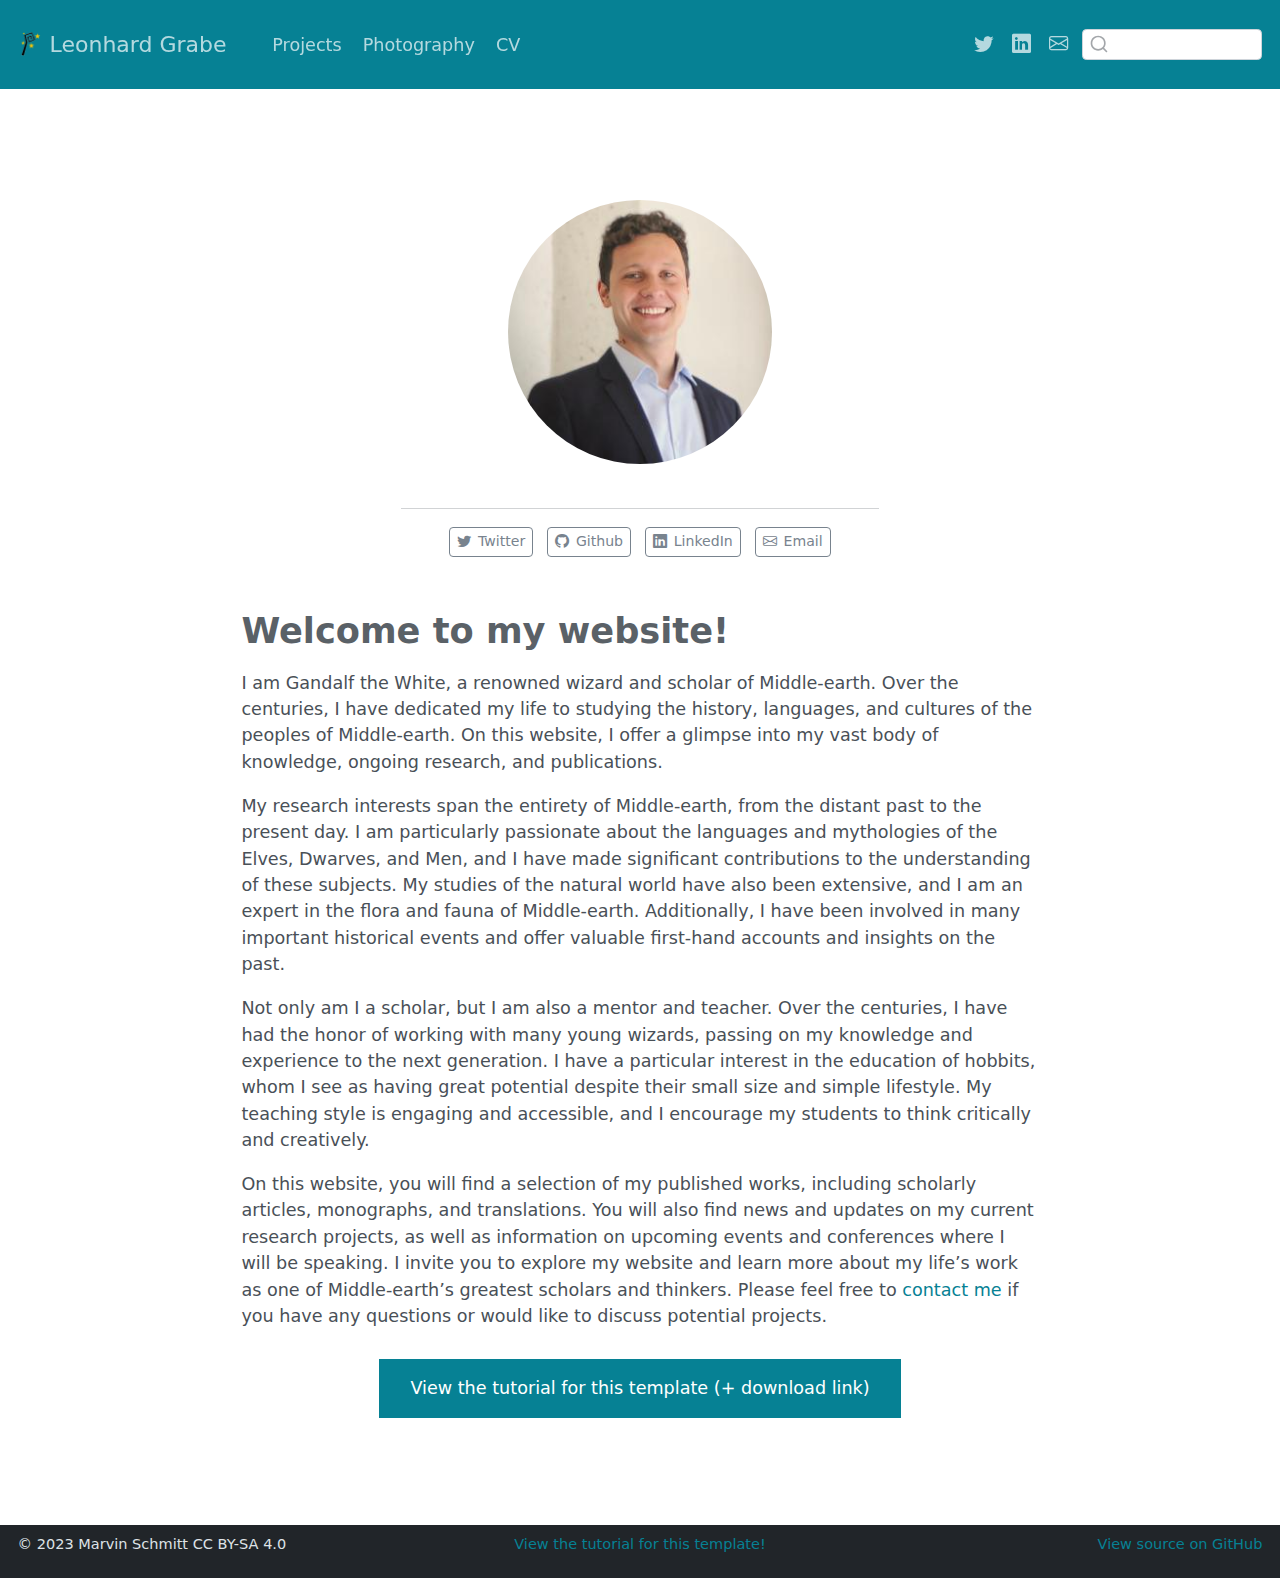
==== docs/index.html @ 9bd071f2 "first changes" ====
<!DOCTYPE html>
<html xmlns="http://www.w3.org/1999/xhtml" lang="en" xml:lang="en"><head>

<meta charset="utf-8">
<meta name="generator" content="quarto-1.3.450">

<meta name="viewport" content="width=device-width, initial-scale=1.0, user-scalable=yes">


<title>Leonhard Grabe</title>
<style>
code{white-space: pre-wrap;}
span.smallcaps{font-variant: small-caps;}
div.columns{display: flex; gap: min(4vw, 1.5em);}
div.column{flex: auto; overflow-x: auto;}
div.hanging-indent{margin-left: 1.5em; text-indent: -1.5em;}
ul.task-list{list-style: none;}
ul.task-list li input[type="checkbox"] {
  width: 0.8em;
  margin: 0 0.8em 0.2em -1em; /* quarto-specific, see https://github.com/quarto-dev/quarto-cli/issues/4556 */ 
  vertical-align: middle;
}
</style>


<script src="site_libs/quarto-nav/quarto-nav.js"></script>
<script src="site_libs/clipboard/clipboard.min.js"></script>
<script src="site_libs/quarto-search/autocomplete.umd.js"></script>
<script src="site_libs/quarto-search/fuse.min.js"></script>
<script src="site_libs/quarto-search/quarto-search.js"></script>
<meta name="quarto:offset" content="./">
<link href="./img/favicon.png" rel="icon" type="image/png">
<script src="site_libs/quarto-html/quarto.js"></script>
<script src="site_libs/quarto-html/popper.min.js"></script>
<script src="site_libs/quarto-html/tippy.umd.min.js"></script>
<link href="site_libs/quarto-html/tippy.css" rel="stylesheet">
<link href="site_libs/quarto-html/quarto-syntax-highlighting.css" rel="stylesheet" id="quarto-text-highlighting-styles">
<script src="site_libs/bootstrap/bootstrap.min.js"></script>
<link href="site_libs/bootstrap/bootstrap-icons.css" rel="stylesheet">
<link href="site_libs/bootstrap/bootstrap.min.css" rel="stylesheet" id="quarto-bootstrap" data-mode="light">
<script id="quarto-search-options" type="application/json">{
  "location": "navbar",
  "copy-button": false,
  "collapse-after": 3,
  "panel-placement": "end",
  "type": "textbox",
  "limit": 20,
  "language": {
    "search-no-results-text": "No results",
    "search-matching-documents-text": "matching documents",
    "search-copy-link-title": "Copy link to search",
    "search-hide-matches-text": "Hide additional matches",
    "search-more-match-text": "more match in this document",
    "search-more-matches-text": "more matches in this document",
    "search-clear-button-title": "Clear",
    "search-detached-cancel-button-title": "Cancel",
    "search-submit-button-title": "Submit",
    "search-label": "Search"
  }
}</script>


</head>

<body class="nav-fixed fullcontent">

<div id="quarto-search-results"></div>
  <header id="quarto-header" class="headroom fixed-top">
    <nav class="navbar navbar-expand-lg navbar-dark ">
      <div class="navbar-container container-fluid">
      <div class="navbar-brand-container">
    <a href="./index.html" class="navbar-brand navbar-brand-logo">
    <img src="./img/logo.png" alt="" class="navbar-logo">
    </a>
    <a class="navbar-brand" href="./index.html">
    <span class="navbar-title">Leonhard Grabe</span>
    </a>
  </div>
            <div id="quarto-search" class="" title="Search"></div>
          <button class="navbar-toggler" type="button" data-bs-toggle="collapse" data-bs-target="#navbarCollapse" aria-controls="navbarCollapse" aria-expanded="false" aria-label="Toggle navigation" onclick="if (window.quartoToggleHeadroom) { window.quartoToggleHeadroom(); }">
  <span class="navbar-toggler-icon"></span>
</button>
          <div class="collapse navbar-collapse" id="navbarCollapse">
            <ul class="navbar-nav navbar-nav-scroll me-auto">
  <li class="nav-item">
    <a class="nav-link" href="./projects/index.html" rel="" target="">
 <span class="menu-text">Projects</span></a>
  </li>  
  <li class="nav-item">
    <a class="nav-link" href="./photography/index.html" rel="" target="">
 <span class="menu-text">Photography</span></a>
  </li>  
  <li class="nav-item">
    <a class="nav-link" href="./cv/index.html" rel="" target="">
 <span class="menu-text">CV</span></a>
  </li>  
</ul>
            <ul class="navbar-nav navbar-nav-scroll ms-auto">
  <li class="nav-item compact">
    <a class="nav-link" href="https://twitter.com/leonhardgrabe" rel="" target=""><i class="bi bi-twitter" role="img">
</i> 
 <span class="menu-text"></span></a>
  </li>  
  <li class="nav-item compact">
    <a class="nav-link" href="https://www.linkedin.com/in/leonhard-grabe/" rel="" target=""><i class="bi bi-linkedin" role="img">
</i> 
 <span class="menu-text"></span></a>
  </li>  
  <li class="nav-item compact">
    <a class="nav-link" href="mailto:grabe@wiso.uni-koeln.de" rel="" target=""><i class="bi bi-envelope" role="img" aria-label="email">
</i> 
 <span class="menu-text"></span></a>
  </li>  
</ul>
            <div class="quarto-navbar-tools">
</div>
          </div> <!-- /navcollapse -->
      </div> <!-- /container-fluid -->
    </nav>
</header>
<!-- content -->
<div id="quarto-content" class="quarto-container page-columns page-rows-contents page-layout-article page-navbar">
<!-- sidebar -->
<!-- margin-sidebar -->
    
<!-- main -->
<main class="content" id="quarto-document-content">



<div class="quarto-about-jolla">
  <img src="img/portrait_square.jpg" class="about-image
  round " style="height: 15em; width: 15em;">
 <div id="about-block">
</div> 
  <hr class="about-sep">
   <div class="about-links">
  <a href="https://twitter.com/MarvinSchmittML" class="about-link" rel="" target="">
    <i class="bi bi-twitter"></i>
     <span class="about-link-text">Twitter</span>
  </a>
  <a href="https://github.com/marvinschmitt" class="about-link" rel="" target="">
    <i class="bi bi-github"></i>
     <span class="about-link-text">Github</span>
  </a>
  <a href="https://www.linkedin.com/in/marvin-schmitt-a85b321a2/" class="about-link" rel="" target="">
    <i class="bi bi-linkedin"></i>
     <span class="about-link-text">LinkedIn</span>
  </a>
  <a href="mailto:mail.marvinschmitt@gmail.com" class="about-link" rel="" target="">
    <i class="bi bi-envelope"></i>
     <span class="about-link-text">Email</span>
  </a>
</div>
</div>

<section id="welcome-to-my-website" class="level1">
<h1>Welcome to my website!</h1>
<p>I am Gandalf the White, a renowned wizard and scholar of Middle-earth. Over the centuries, I have dedicated my life to studying the history, languages, and cultures of the peoples of Middle-earth. On this website, I offer a glimpse into my vast body of knowledge, ongoing research, and publications.</p>
<p>My research interests span the entirety of Middle-earth, from the distant past to the present day. I am particularly passionate about the languages and mythologies of the Elves, Dwarves, and Men, and I have made significant contributions to the understanding of these subjects. My studies of the natural world have also been extensive, and I am an expert in the flora and fauna of Middle-earth. Additionally, I have been involved in many important historical events and offer valuable first-hand accounts and insights on the past.</p>
<p>Not only am I a scholar, but I am also a mentor and teacher. Over the centuries, I have had the honor of working with many young wizards, passing on my knowledge and experience to the next generation. I have a particular interest in the education of hobbits, whom I see as having great potential despite their small size and simple lifestyle. My teaching style is engaging and accessible, and I encourage my students to think critically and creatively.</p>
<p>On this website, you will find a selection of my published works, including scholarly articles, monographs, and translations. You will also find news and updates on my current research projects, as well as information on upcoming events and conferences where I will be speaking. I invite you to explore my website and learn more about my life’s work as one of Middle-earth’s greatest scholars and thinkers. Please feel free to <a href="mailto:mail.marvinschmitt@gmail.com">contact me</a> if you have any questions or would like to discuss potential projects.</p>
<div style="margin: 30px; text-align: center;">
<a class="btn btn-primary" href="https://www.marvinschmitt.com/blog/website-tutorial-quarto/" role="button" target="_blank" style="padding: 15px 30px;">View the tutorial for this template (+ download link)</a>
</div>



</section>

</main> <!-- /main -->
<script id="quarto-html-after-body" type="application/javascript">
window.document.addEventListener("DOMContentLoaded", function (event) {
  const toggleBodyColorMode = (bsSheetEl) => {
    const mode = bsSheetEl.getAttribute("data-mode");
    const bodyEl = window.document.querySelector("body");
    if (mode === "dark") {
      bodyEl.classList.add("quarto-dark");
      bodyEl.classList.remove("quarto-light");
    } else {
      bodyEl.classList.add("quarto-light");
      bodyEl.classList.remove("quarto-dark");
    }
  }
  const toggleBodyColorPrimary = () => {
    const bsSheetEl = window.document.querySelector("link#quarto-bootstrap");
    if (bsSheetEl) {
      toggleBodyColorMode(bsSheetEl);
    }
  }
  toggleBodyColorPrimary();  
  const isCodeAnnotation = (el) => {
    for (const clz of el.classList) {
      if (clz.startsWith('code-annotation-')) {                     
        return true;
      }
    }
    return false;
  }
  const clipboard = new window.ClipboardJS('.code-copy-button', {
    text: function(trigger) {
      const codeEl = trigger.previousElementSibling.cloneNode(true);
      for (const childEl of codeEl.children) {
        if (isCodeAnnotation(childEl)) {
          childEl.remove();
        }
      }
      return codeEl.innerText;
    }
  });
  clipboard.on('success', function(e) {
    // button target
    const button = e.trigger;
    // don't keep focus
    button.blur();
    // flash "checked"
    button.classList.add('code-copy-button-checked');
    var currentTitle = button.getAttribute("title");
    button.setAttribute("title", "Copied!");
    let tooltip;
    if (window.bootstrap) {
      button.setAttribute("data-bs-toggle", "tooltip");
      button.setAttribute("data-bs-placement", "left");
      button.setAttribute("data-bs-title", "Copied!");
      tooltip = new bootstrap.Tooltip(button, 
        { trigger: "manual", 
          customClass: "code-copy-button-tooltip",
          offset: [0, -8]});
      tooltip.show();    
    }
    setTimeout(function() {
      if (tooltip) {
        tooltip.hide();
        button.removeAttribute("data-bs-title");
        button.removeAttribute("data-bs-toggle");
        button.removeAttribute("data-bs-placement");
      }
      button.setAttribute("title", currentTitle);
      button.classList.remove('code-copy-button-checked');
    }, 1000);
    // clear code selection
    e.clearSelection();
  });
  function tippyHover(el, contentFn) {
    const config = {
      allowHTML: true,
      content: contentFn,
      maxWidth: 500,
      delay: 100,
      arrow: false,
      appendTo: function(el) {
          return el.parentElement;
      },
      interactive: true,
      interactiveBorder: 10,
      theme: 'quarto',
      placement: 'bottom-start'
    };
    window.tippy(el, config); 
  }
  const noterefs = window.document.querySelectorAll('a[role="doc-noteref"]');
  for (var i=0; i<noterefs.length; i++) {
    const ref = noterefs[i];
    tippyHover(ref, function() {
      // use id or data attribute instead here
      let href = ref.getAttribute('data-footnote-href') || ref.getAttribute('href');
      try { href = new URL(href).hash; } catch {}
      const id = href.replace(/^#\/?/, "");
      const note = window.document.getElementById(id);
      return note.innerHTML;
    });
  }
      let selectedAnnoteEl;
      const selectorForAnnotation = ( cell, annotation) => {
        let cellAttr = 'data-code-cell="' + cell + '"';
        let lineAttr = 'data-code-annotation="' +  annotation + '"';
        const selector = 'span[' + cellAttr + '][' + lineAttr + ']';
        return selector;
      }
      const selectCodeLines = (annoteEl) => {
        const doc = window.document;
        const targetCell = annoteEl.getAttribute("data-target-cell");
        const targetAnnotation = annoteEl.getAttribute("data-target-annotation");
        const annoteSpan = window.document.querySelector(selectorForAnnotation(targetCell, targetAnnotation));
        const lines = annoteSpan.getAttribute("data-code-lines").split(",");
        const lineIds = lines.map((line) => {
          return targetCell + "-" + line;
        })
        let top = null;
        let height = null;
        let parent = null;
        if (lineIds.length > 0) {
            //compute the position of the single el (top and bottom and make a div)
            const el = window.document.getElementById(lineIds[0]);
            top = el.offsetTop;
            height = el.offsetHeight;
            parent = el.parentElement.parentElement;
          if (lineIds.length > 1) {
            const lastEl = window.document.getElementById(lineIds[lineIds.length - 1]);
            const bottom = lastEl.offsetTop + lastEl.offsetHeight;
            height = bottom - top;
          }
          if (top !== null && height !== null && parent !== null) {
            // cook up a div (if necessary) and position it 
            let div = window.document.getElementById("code-annotation-line-highlight");
            if (div === null) {
              div = window.document.createElement("div");
              div.setAttribute("id", "code-annotation-line-highlight");
              div.style.position = 'absolute';
              parent.appendChild(div);
            }
            div.style.top = top - 2 + "px";
            div.style.height = height + 4 + "px";
            let gutterDiv = window.document.getElementById("code-annotation-line-highlight-gutter");
            if (gutterDiv === null) {
              gutterDiv = window.document.createElement("div");
              gutterDiv.setAttribute("id", "code-annotation-line-highlight-gutter");
              gutterDiv.style.position = 'absolute';
              const codeCell = window.document.getElementById(targetCell);
              const gutter = codeCell.querySelector('.code-annotation-gutter');
              gutter.appendChild(gutterDiv);
            }
            gutterDiv.style.top = top - 2 + "px";
            gutterDiv.style.height = height + 4 + "px";
          }
          selectedAnnoteEl = annoteEl;
        }
      };
      const unselectCodeLines = () => {
        const elementsIds = ["code-annotation-line-highlight", "code-annotation-line-highlight-gutter"];
        elementsIds.forEach((elId) => {
          const div = window.document.getElementById(elId);
          if (div) {
            div.remove();
          }
        });
        selectedAnnoteEl = undefined;
      };
      // Attach click handler to the DT
      const annoteDls = window.document.querySelectorAll('dt[data-target-cell]');
      for (const annoteDlNode of annoteDls) {
        annoteDlNode.addEventListener('click', (event) => {
          const clickedEl = event.target;
          if (clickedEl !== selectedAnnoteEl) {
            unselectCodeLines();
            const activeEl = window.document.querySelector('dt[data-target-cell].code-annotation-active');
            if (activeEl) {
              activeEl.classList.remove('code-annotation-active');
            }
            selectCodeLines(clickedEl);
            clickedEl.classList.add('code-annotation-active');
          } else {
            // Unselect the line
            unselectCodeLines();
            clickedEl.classList.remove('code-annotation-active');
          }
        });
      }
  const findCites = (el) => {
    const parentEl = el.parentElement;
    if (parentEl) {
      const cites = parentEl.dataset.cites;
      if (cites) {
        return {
          el,
          cites: cites.split(' ')
        };
      } else {
        return findCites(el.parentElement)
      }
    } else {
      return undefined;
    }
  };
  var bibliorefs = window.document.querySelectorAll('a[role="doc-biblioref"]');
  for (var i=0; i<bibliorefs.length; i++) {
    const ref = bibliorefs[i];
    const citeInfo = findCites(ref);
    if (citeInfo) {
      tippyHover(citeInfo.el, function() {
        var popup = window.document.createElement('div');
        citeInfo.cites.forEach(function(cite) {
          var citeDiv = window.document.createElement('div');
          citeDiv.classList.add('hanging-indent');
          citeDiv.classList.add('csl-entry');
          var biblioDiv = window.document.getElementById('ref-' + cite);
          if (biblioDiv) {
            citeDiv.innerHTML = biblioDiv.innerHTML;
          }
          popup.appendChild(citeDiv);
        });
        return popup.innerHTML;
      });
    }
  }
});
</script>
</div> <!-- /content -->
<footer class="footer">
  <div class="nav-footer">
    <div class="nav-footer-left"><span class="faux-block">© 2023 Marvin Schmitt CC BY-SA 4.0</span></div>   
    <div class="nav-footer-center"><span class="faux-block"><a href="https://www.marvinschmitt.com/blog/website-tutorial-quarto/">View the tutorial for this template!</a></span></div>
    <div class="nav-footer-right"><span class="faux-block"><a href="https://github.com/marvinschmitt/quarto-website-template/">View source on GitHub</a></span></div>
  </div>
</footer>



</body></html>
---- docs/site_libs/quarto-html/tippy.css ----
.tippy-box[data-animation=fade][data-state=hidden]{opacity:0}[data-tippy-root]{max-width:calc(100vw - 10px)}.tippy-box{position:relative;background-color:#333;color:#fff;border-radius:4px;font-size:14px;line-height:1.4;white-space:normal;outline:0;transition-property:transform,visibility,opacity}.tippy-box[data-placement^=top]>.tippy-arrow{bottom:0}.tippy-box[data-placement^=top]>.tippy-arrow:before{bottom:-7px;left:0;border-width:8px 8px 0;border-top-color:initial;transform-origin:center top}.tippy-box[data-placement^=bottom]>.tippy-arrow{top:0}.tippy-box[data-placement^=bottom]>.tippy-arrow:before{top:-7px;left:0;border-width:0 8px 8px;border-bottom-color:initial;transform-origin:center bottom}.tippy-box[data-placement^=left]>.tippy-arrow{right:0}.tippy-box[data-placement^=left]>.tippy-arrow:before{border-width:8px 0 8px 8px;border-left-color:initial;right:-7px;transform-origin:center left}.tippy-box[data-placement^=right]>.tippy-arrow{left:0}.tippy-box[data-placement^=right]>.tippy-arrow:before{left:-7px;border-width:8px 8px 8px 0;border-right-color:initial;transform-origin:center right}.tippy-box[data-inertia][data-state=visible]{transition-timing-function:cubic-bezier(.54,1.5,.38,1.11)}.tippy-arrow{width:16px;height:16px;color:#333}.tippy-arrow:before{content:"";position:absolute;border-color:transparent;border-style:solid}.tippy-content{position:relative;padding:5px 9px;z-index:1}
---- docs/site_libs/quarto-html/quarto-syntax-highlighting.css ----
/* quarto syntax highlight colors */
:root {
  --quarto-hl-ot-color: #003B4F;
  --quarto-hl-at-color: #657422;
  --quarto-hl-ss-color: #20794D;
  --quarto-hl-an-color: #5E5E5E;
  --quarto-hl-fu-color: #4758AB;
  --quarto-hl-st-color: #20794D;
  --quarto-hl-cf-color: #003B4F;
  --quarto-hl-op-color: #5E5E5E;
  --quarto-hl-er-color: #AD0000;
  --quarto-hl-bn-color: #AD0000;
  --quarto-hl-al-color: #AD0000;
  --quarto-hl-va-color: #111111;
  --quarto-hl-bu-color: inherit;
  --quarto-hl-ex-color: inherit;
  --quarto-hl-pp-color: #AD0000;
  --quarto-hl-in-color: #5E5E5E;
  --quarto-hl-vs-color: #20794D;
  --quarto-hl-wa-color: #5E5E5E;
  --quarto-hl-do-color: #5E5E5E;
  --quarto-hl-im-color: #00769E;
  --quarto-hl-ch-color: #20794D;
  --quarto-hl-dt-color: #AD0000;
  --quarto-hl-fl-color: #AD0000;
  --quarto-hl-co-color: #5E5E5E;
  --quarto-hl-cv-color: #5E5E5E;
  --quarto-hl-cn-color: #8f5902;
  --quarto-hl-sc-color: #5E5E5E;
  --quarto-hl-dv-color: #AD0000;
  --quarto-hl-kw-color: #003B4F;
}

/* other quarto variables */
:root {
  --quarto-font-monospace: SFMono-Regular, Menlo, Monaco, Consolas, "Liberation Mono", "Courier New", monospace;
}

pre > code.sourceCode > span {
  color: #003B4F;
}

code span {
  color: #003B4F;
}

code.sourceCode > span {
  color: #003B4F;
}

div.sourceCode,
div.sourceCode pre.sourceCode {
  color: #003B4F;
}

code span.ot {
  color: #003B4F;
  font-style: inherit;
}

code span.at {
  color: #657422;
  font-style: inherit;
}

code span.ss {
  color: #20794D;
  font-style: inherit;
}

code span.an {
  color: #5E5E5E;
  font-style: inherit;
}

code span.fu {
  color: #4758AB;
  font-style: inherit;
}

code span.st {
  color: #20794D;
  font-style: inherit;
}

code span.cf {
  color: #003B4F;
  font-style: inherit;
}

code span.op {
  color: #5E5E5E;
  font-style: inherit;
}

code span.er {
  color: #AD0000;
  font-style: inherit;
}

code span.bn {
  color: #AD0000;
  font-style: inherit;
}

code span.al {
  color: #AD0000;
  font-style: inherit;
}

code span.va {
  color: #111111;
  font-style: inherit;
}

code span.bu {
  font-style: inherit;
}

code span.ex {
  font-style: inherit;
}

code span.pp {
  color: #AD0000;
  font-style: inherit;
}

code span.in {
  color: #5E5E5E;
  font-style: inherit;
}

code span.vs {
  color: #20794D;
  font-style: inherit;
}

code span.wa {
  color: #5E5E5E;
  font-style: italic;
}

code span.do {
  color: #5E5E5E;
  font-style: italic;
}

code span.im {
  color: #00769E;
  font-style: inherit;
}

code span.ch {
  color: #20794D;
  font-style: inherit;
}

code span.dt {
  color: #AD0000;
  font-style: inherit;
}

code span.fl {
  color: #AD0000;
  font-style: inherit;
}

code span.co {
  color: #5E5E5E;
  font-style: inherit;
}

code span.cv {
  color: #5E5E5E;
  font-style: italic;
}

code span.cn {
  color: #8f5902;
  font-style: inherit;
}

code span.sc {
  color: #5E5E5E;
  font-style: inherit;
}

code span.dv {
  color: #AD0000;
  font-style: inherit;
}

code span.kw {
  color: #003B4F;
  font-style: inherit;
}

.prevent-inlining {
  content: "</";
}

/*# sourceMappingURL=debc5d5d77c3f9108843748ff7464032.css.map */
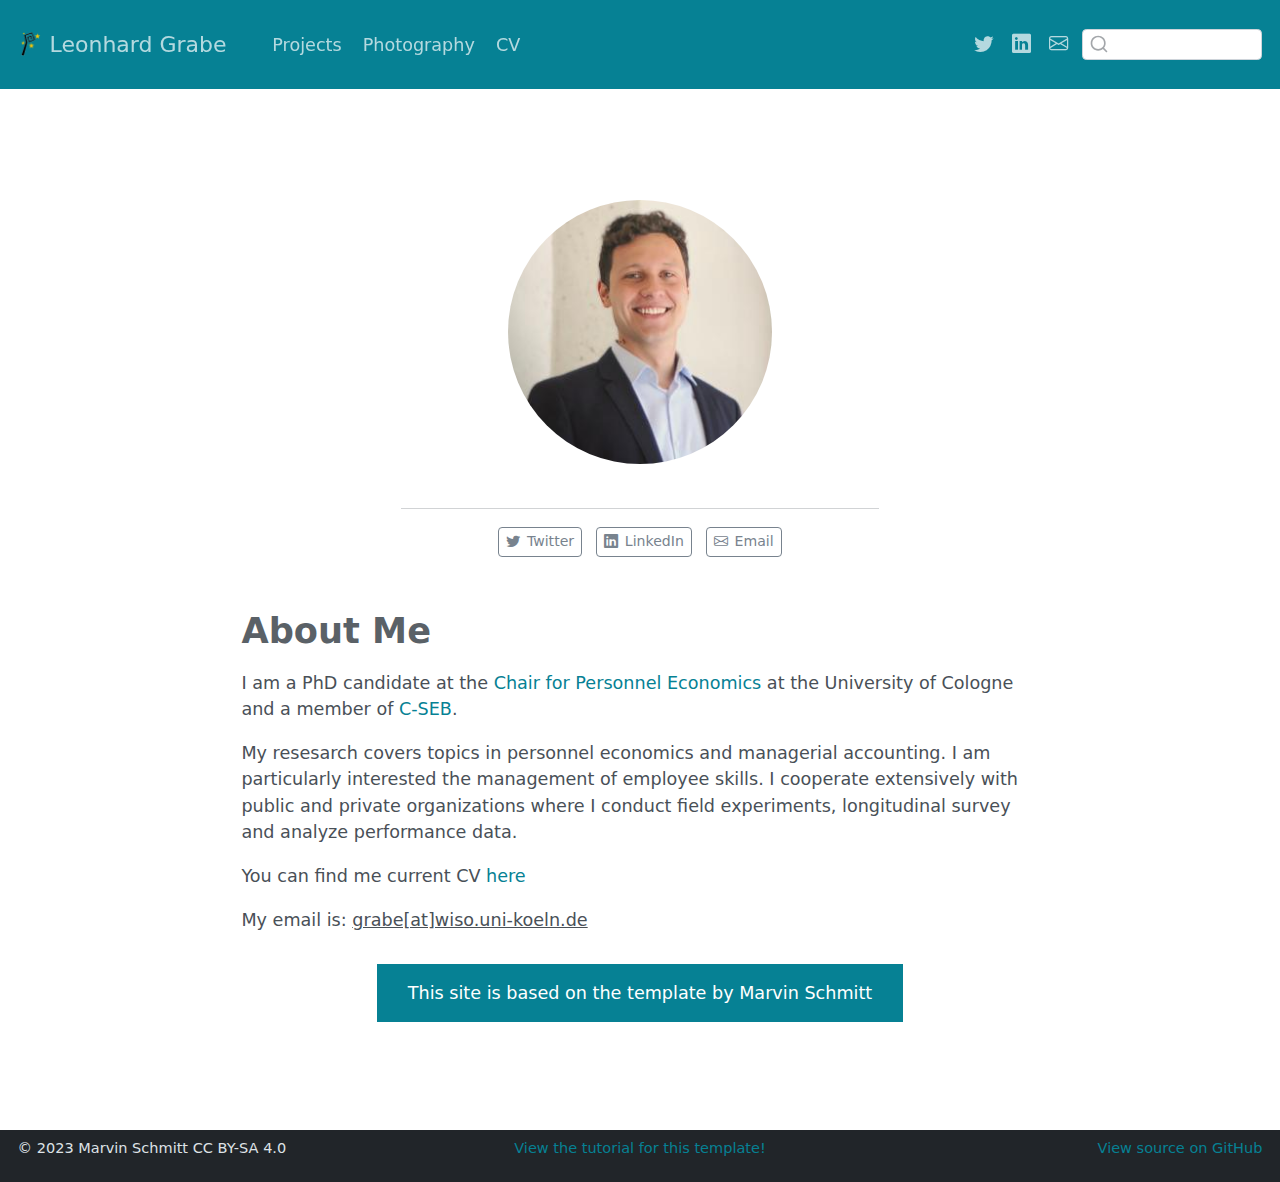
==== commit 3a3532a3: "change front page" ====
--- a/docs/index.html
+++ b/docs/index.html
@@ -135,33 +135,29 @@
 </div> 
   <hr class="about-sep">
    <div class="about-links">
-  <a href="https://twitter.com/MarvinSchmittML" class="about-link" rel="" target="">
+  <a href="https://twitter.com/leonhardgrabe" class="about-link" rel="" target="">
     <i class="bi bi-twitter"></i>
      <span class="about-link-text">Twitter</span>
   </a>
-  <a href="https://github.com/marvinschmitt" class="about-link" rel="" target="">
-    <i class="bi bi-github"></i>
-     <span class="about-link-text">Github</span>
-  </a>
-  <a href="https://www.linkedin.com/in/marvin-schmitt-a85b321a2/" class="about-link" rel="" target="">
+  <a href="https://www.linkedin.com/in/leonhardgrabe" class="about-link" rel="" target="">
     <i class="bi bi-linkedin"></i>
      <span class="about-link-text">LinkedIn</span>
   </a>
-  <a href="mailto:mail.marvinschmitt@gmail.com" class="about-link" rel="" target="">
+  <a href="mailto:grabe@wiso.uni-koeln.de" class="about-link" rel="" target="">
     <i class="bi bi-envelope"></i>
      <span class="about-link-text">Email</span>
   </a>
 </div>
 </div>
 
-<section id="welcome-to-my-website" class="level1">
-<h1>Welcome to my website!</h1>
-<p>I am Gandalf the White, a renowned wizard and scholar of Middle-earth. Over the centuries, I have dedicated my life to studying the history, languages, and cultures of the peoples of Middle-earth. On this website, I offer a glimpse into my vast body of knowledge, ongoing research, and publications.</p>
-<p>My research interests span the entirety of Middle-earth, from the distant past to the present day. I am particularly passionate about the languages and mythologies of the Elves, Dwarves, and Men, and I have made significant contributions to the understanding of these subjects. My studies of the natural world have also been extensive, and I am an expert in the flora and fauna of Middle-earth. Additionally, I have been involved in many important historical events and offer valuable first-hand accounts and insights on the past.</p>
-<p>Not only am I a scholar, but I am also a mentor and teacher. Over the centuries, I have had the honor of working with many young wizards, passing on my knowledge and experience to the next generation. I have a particular interest in the education of hobbits, whom I see as having great potential despite their small size and simple lifestyle. My teaching style is engaging and accessible, and I encourage my students to think critically and creatively.</p>
-<p>On this website, you will find a selection of my published works, including scholarly articles, monographs, and translations. You will also find news and updates on my current research projects, as well as information on upcoming events and conferences where I will be speaking. I invite you to explore my website and learn more about my life’s work as one of Middle-earth’s greatest scholars and thinkers. Please feel free to <a href="mailto:mail.marvinschmitt@gmail.com">contact me</a> if you have any questions or would like to discuss potential projects.</p>
+<section id="about-me" class="level1">
+<h1>About Me</h1>
+<p>I am a PhD candidate at the <a href="https://cd.wiso.uni-koeln.de/de/team/personalwirtschaftslehre">Chair for Personnel Economics</a> at the University of Cologne and a member of <a href="https://c-seb.de/">C-SEB</a>.</p>
+<p>My resesarch covers topics in personnel economics and managerial accounting. I am particularly interested the management of employee skills. I cooperate extensively with public and private organizations where I conduct field experiments, longitudinal survey and analyze performance data.</p>
+<p>You can find me current CV <a href="https://drive.google.com/file/d/1sQoj0FTfBsFI8CJNOIkBvMQYXdSD1UlC/view?usp=sharing">here</a></p>
+<p>My email is: <u>grabe[at]wiso.uni-koeln.de</u></p>
 <div style="margin: 30px; text-align: center;">
-<a class="btn btn-primary" href="https://www.marvinschmitt.com/blog/website-tutorial-quarto/" role="button" target="_blank" style="padding: 15px 30px;">View the tutorial for this template (+ download link)</a>
+<a class="btn btn-primary" href="https://www.marvinschmitt.com/blog/website-tutorial-quarto/" role="button" target="_blank" style="padding: 15px 30px;">This site is based on the template by Marvin Schmitt</a>
 </div>
 
 
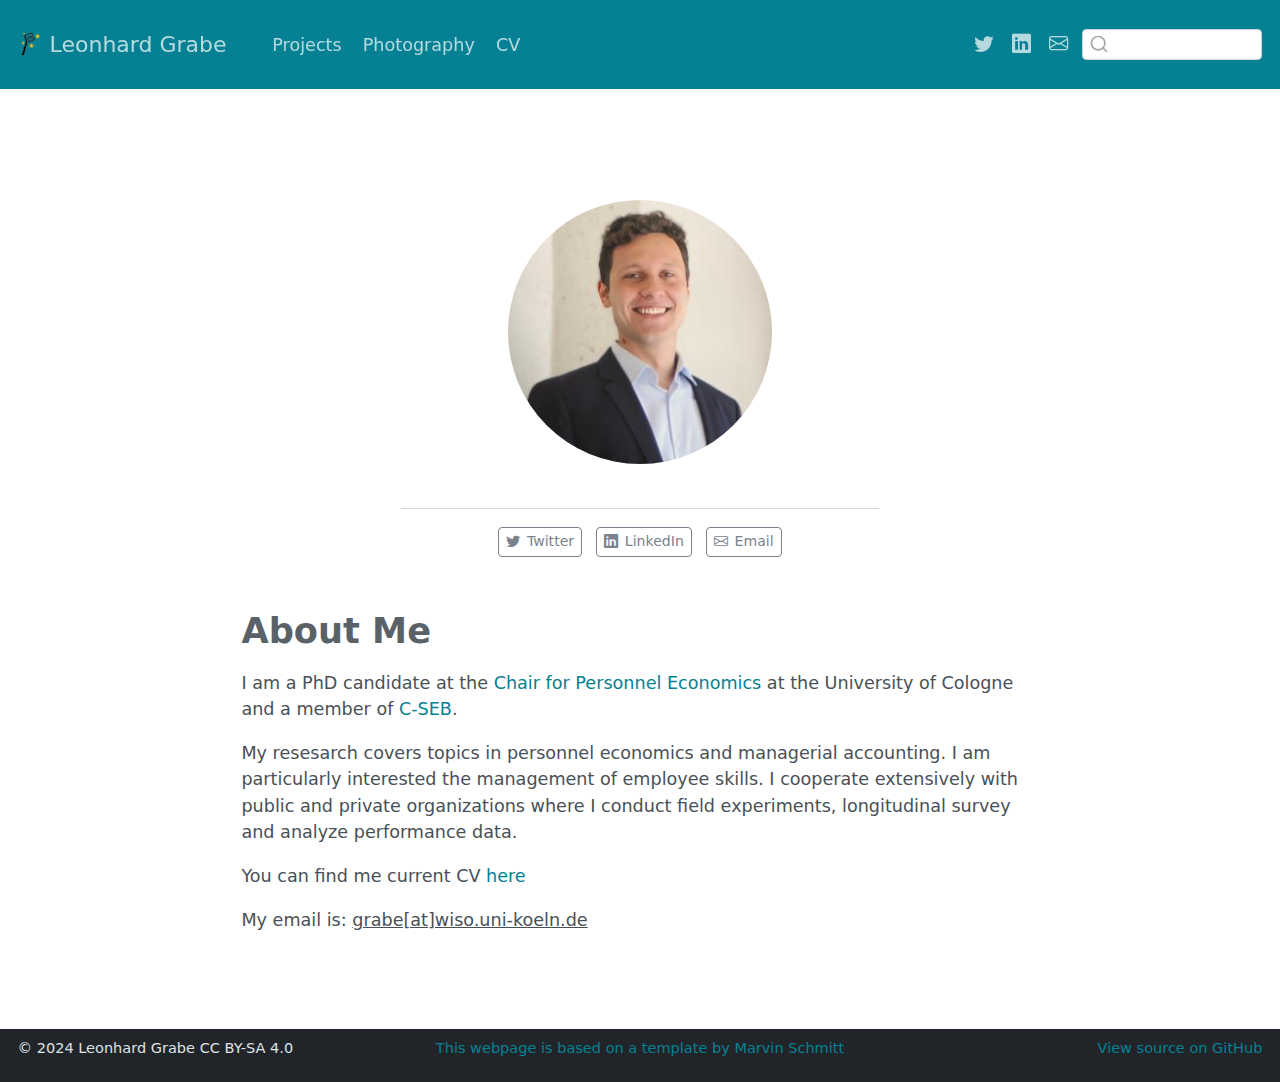
==== commit 1c7c0a32: "change nav bar" ====
--- a/docs/index.html
+++ b/docs/index.html
@@ -24,6 +24,7 @@
 
 
 <script src="site_libs/quarto-nav/quarto-nav.js"></script>
+<script src="site_libs/quarto-nav/headroom.min.js"></script>
 <script src="site_libs/clipboard/clipboard.min.js"></script>
 <script src="site_libs/quarto-search/autocomplete.umd.js"></script>
 <script src="site_libs/quarto-search/fuse.min.js"></script>
@@ -156,9 +157,6 @@
 <p>My resesarch covers topics in personnel economics and managerial accounting. I am particularly interested the management of employee skills. I cooperate extensively with public and private organizations where I conduct field experiments, longitudinal survey and analyze performance data.</p>
 <p>You can find me current CV <a href="https://drive.google.com/file/d/1sQoj0FTfBsFI8CJNOIkBvMQYXdSD1UlC/view?usp=sharing">here</a></p>
 <p>My email is: <u>grabe[at]wiso.uni-koeln.de</u></p>
-<div style="margin: 30px; text-align: center;">
-<a class="btn btn-primary" href="https://www.marvinschmitt.com/blog/website-tutorial-quarto/" role="button" target="_blank" style="padding: 15px 30px;">This site is based on the template by Marvin Schmitt</a>
-</div>
 
 
 
@@ -394,8 +392,8 @@
 </div> <!-- /content -->
 <footer class="footer">
   <div class="nav-footer">
-    <div class="nav-footer-left"><span class="faux-block">© 2023 Marvin Schmitt CC BY-SA 4.0</span></div>   
-    <div class="nav-footer-center"><span class="faux-block"><a href="https://www.marvinschmitt.com/blog/website-tutorial-quarto/">View the tutorial for this template!</a></span></div>
+    <div class="nav-footer-left"><span class="faux-block">© 2024 Leonhard Grabe CC BY-SA 4.0</span></div>   
+    <div class="nav-footer-center"><span class="faux-block"><a href="https://www.marvinschmitt.com/blog/website-tutorial-quarto/">This webpage is based on a template by Marvin Schmitt</a></span></div>
     <div class="nav-footer-right"><span class="faux-block"><a href="https://github.com/marvinschmitt/quarto-website-template/">View source on GitHub</a></span></div>
   </div>
 </footer>
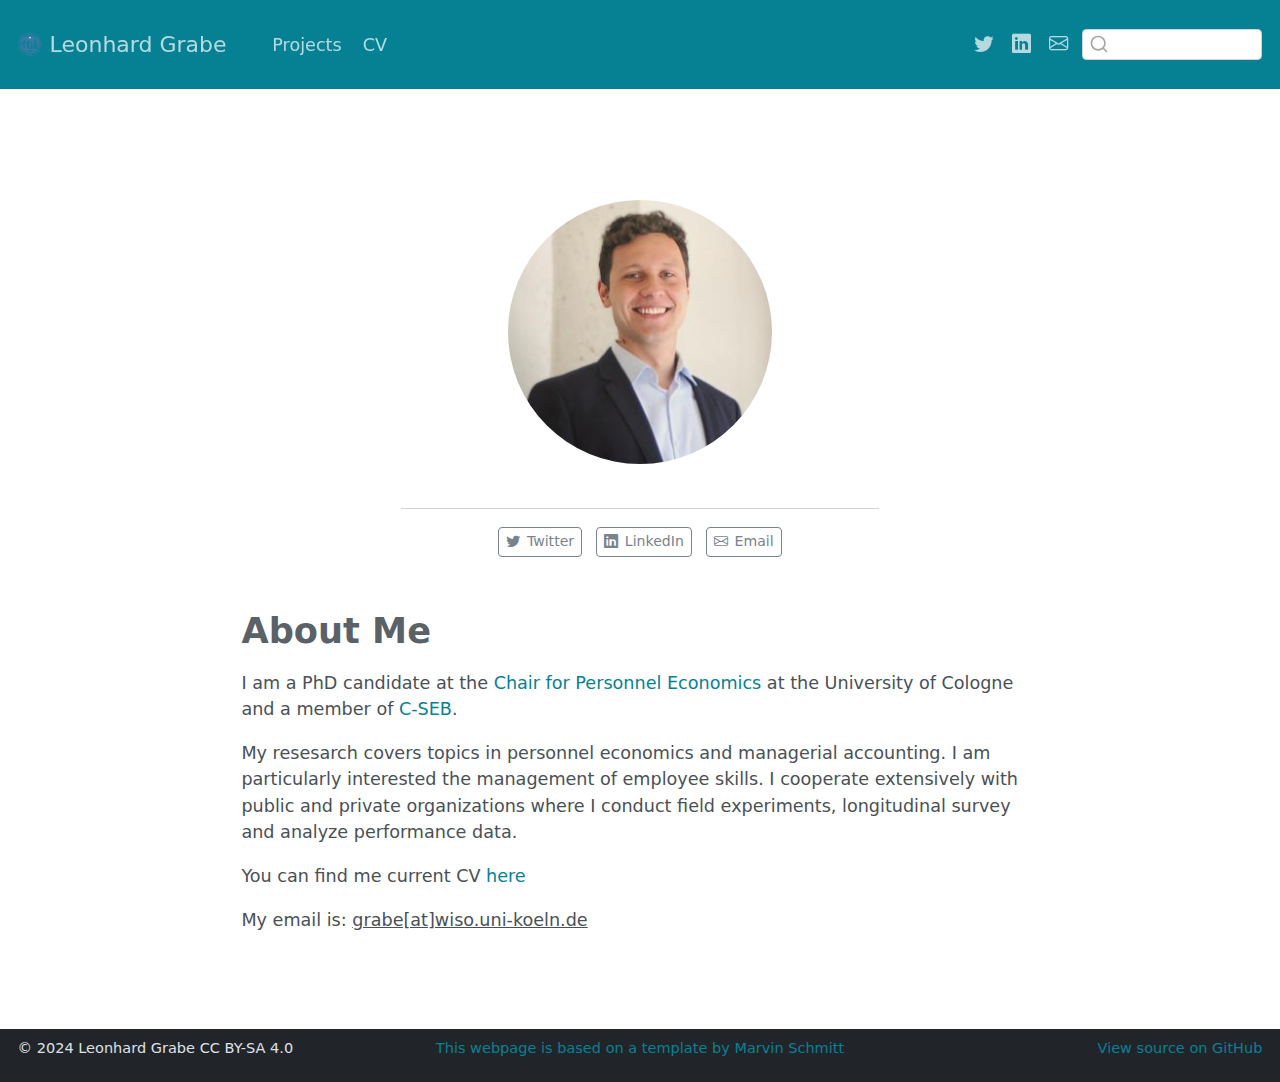
==== commit f9c8eb34: "update cv" ====
--- a/docs/index.html
+++ b/docs/index.html
@@ -24,7 +24,6 @@
 
 
 <script src="site_libs/quarto-nav/quarto-nav.js"></script>
-<script src="site_libs/quarto-nav/headroom.min.js"></script>
 <script src="site_libs/clipboard/clipboard.min.js"></script>
 <script src="site_libs/quarto-search/autocomplete.umd.js"></script>
 <script src="site_libs/quarto-search/fuse.min.js"></script>
@@ -71,7 +70,7 @@
       <div class="navbar-container container-fluid">
       <div class="navbar-brand-container">
     <a href="./index.html" class="navbar-brand navbar-brand-logo">
-    <img src="./img/logo.png" alt="" class="navbar-logo">
+    <img src="./img/SiegelUniKoeln.png" alt="" class="navbar-logo">
     </a>
     <a class="navbar-brand" href="./index.html">
     <span class="navbar-title">Leonhard Grabe</span>
@@ -86,10 +85,6 @@
   <li class="nav-item">
     <a class="nav-link" href="./projects/index.html" rel="" target="">
  <span class="menu-text">Projects</span></a>
-  </li>  
-  <li class="nav-item">
-    <a class="nav-link" href="./photography/index.html" rel="" target="">
- <span class="menu-text">Photography</span></a>
   </li>  
   <li class="nav-item">
     <a class="nav-link" href="./cv/index.html" rel="" target="">
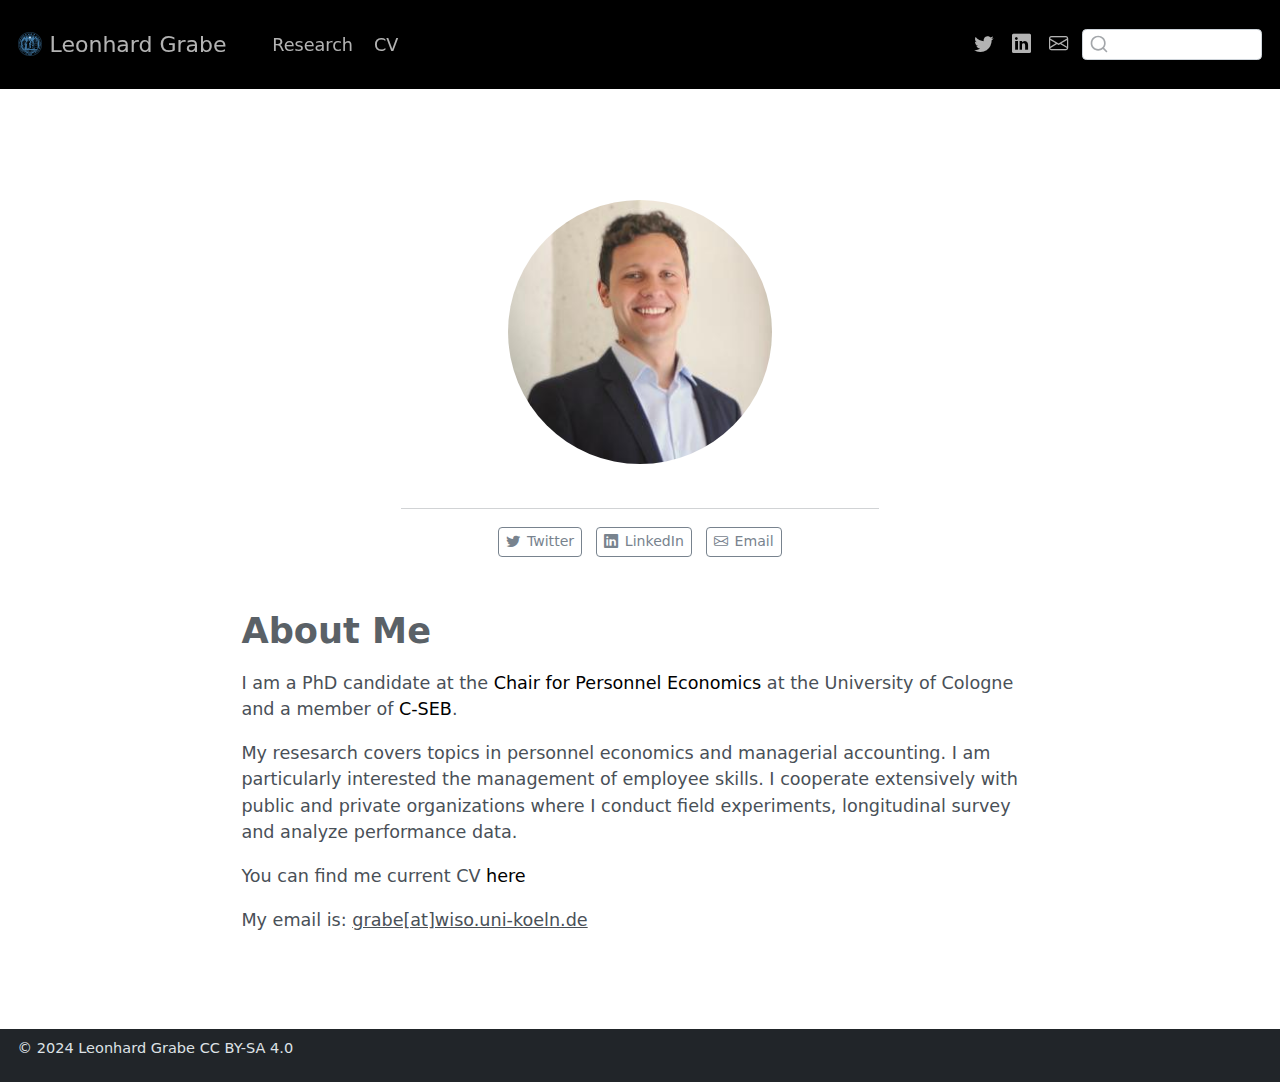
==== commit 420a3150: "major changes" ====
--- a/docs/index.html
+++ b/docs/index.html
@@ -84,7 +84,7 @@
             <ul class="navbar-nav navbar-nav-scroll me-auto">
   <li class="nav-item">
     <a class="nav-link" href="./projects/index.html" rel="" target="">
- <span class="menu-text">Projects</span></a>
+ <span class="menu-text">Research</span></a>
   </li>  
   <li class="nav-item">
     <a class="nav-link" href="./cv/index.html" rel="" target="">
@@ -388,8 +388,12 @@
 <footer class="footer">
   <div class="nav-footer">
     <div class="nav-footer-left"><span class="faux-block">© 2024 Leonhard Grabe CC BY-SA 4.0</span></div>   
-    <div class="nav-footer-center"><span class="faux-block"><a href="https://www.marvinschmitt.com/blog/website-tutorial-quarto/">This webpage is based on a template by Marvin Schmitt</a></span></div>
-    <div class="nav-footer-right"><span class="faux-block"><a href="https://github.com/marvinschmitt/quarto-website-template/">View source on GitHub</a></span></div>
+    <div class="nav-footer-center">
+      &nbsp;
+    </div>
+    <div class="nav-footer-right">
+      &nbsp;
+    </div>
   </div>
 </footer>
 
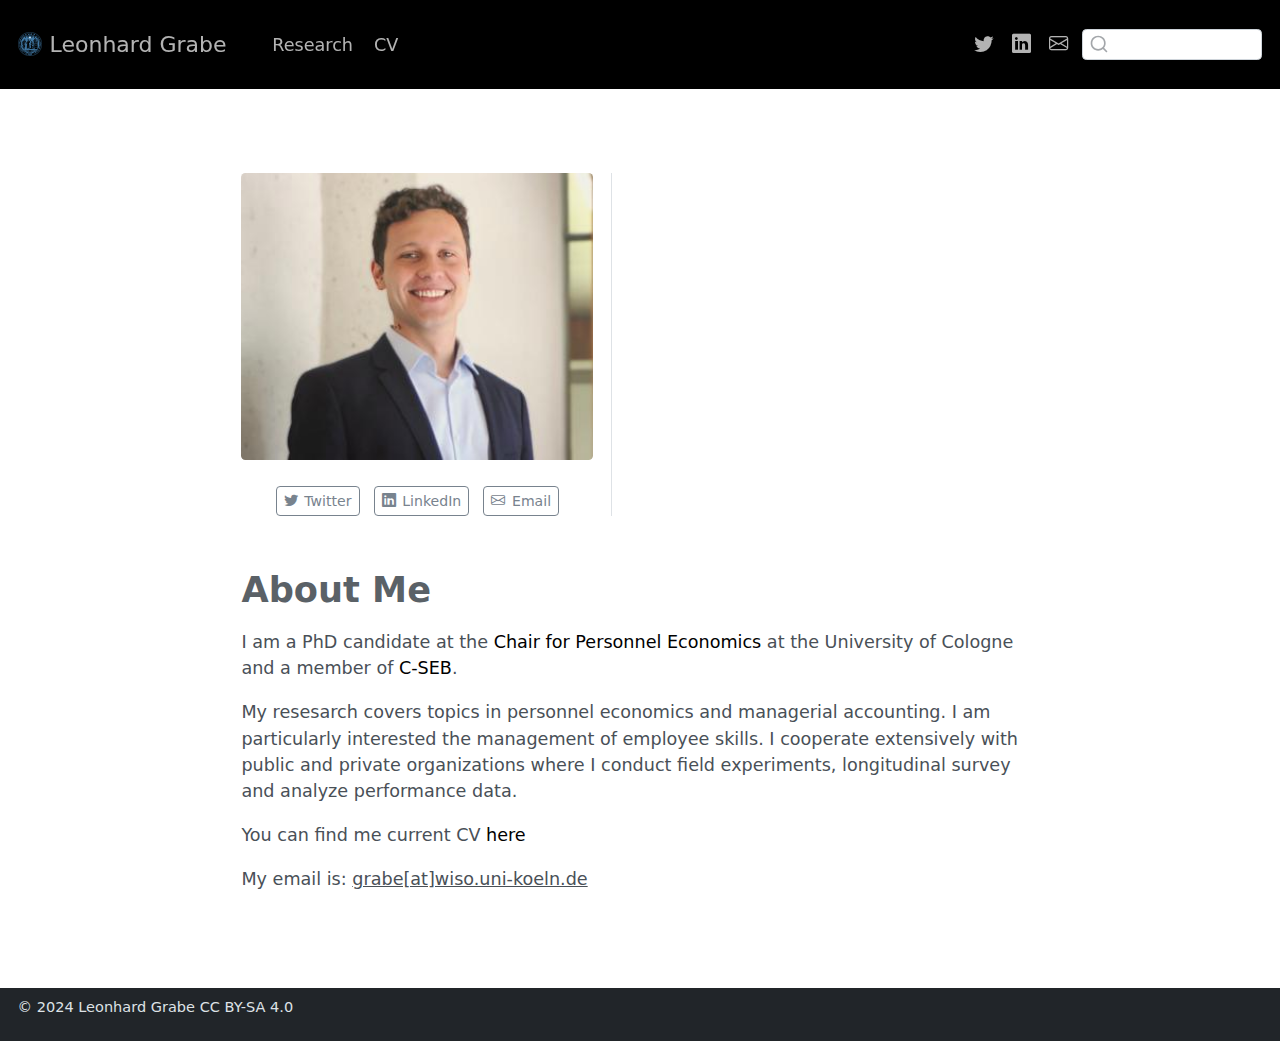
==== commit eaa8b8d7: "changes" ====
--- a/docs/index.html
+++ b/docs/index.html
@@ -124,13 +124,11 @@
 
 
 
-<div class="quarto-about-jolla">
-  <img src="img/portrait_square.jpg" class="about-image
-  round " style="height: 15em; width: 15em;">
- <div id="about-block">
-</div> 
-  <hr class="about-sep">
-   <div class="about-links">
+<div class="quarto-about-trestles">
+  <div class="about-entity">
+    <img src="img/portrait_square.jpg" class="about-image
+  rounded " style="width: 20em;">
+    <div class="about-links">
   <a href="https://twitter.com/leonhardgrabe" class="about-link" rel="" target="">
     <i class="bi bi-twitter"></i>
      <span class="about-link-text">Twitter</span>
@@ -144,6 +142,9 @@
      <span class="about-link-text">Email</span>
   </a>
 </div>
+  </div>
+  <div class="about-contents"><div id="about-block">
+</div></div>
 </div>
 
 <section id="about-me" class="level1">
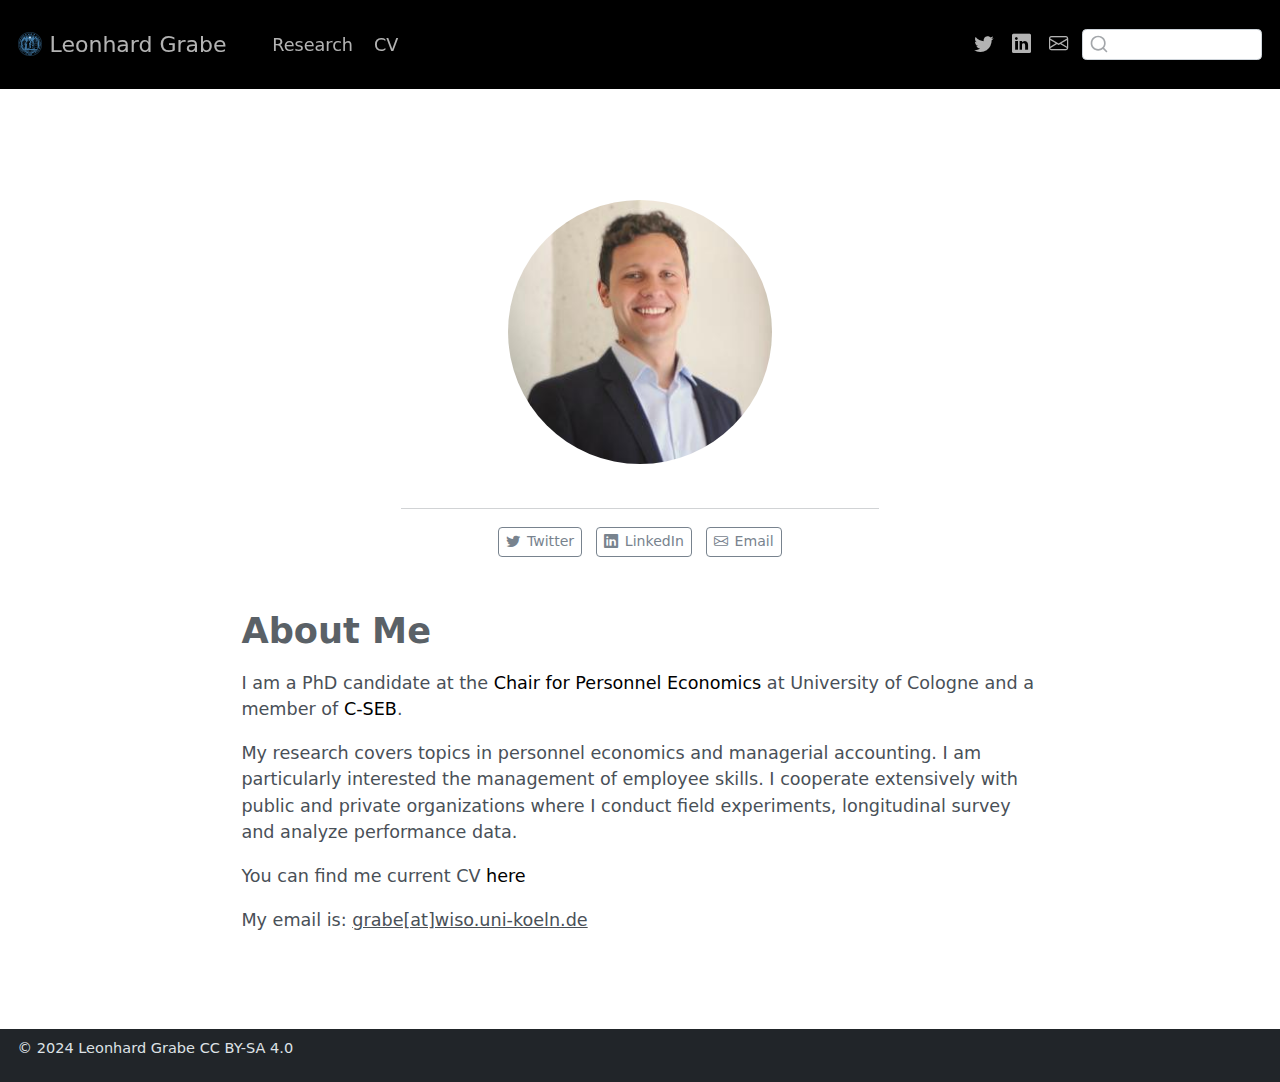
==== commit 32e2d5d1: "updates" ====
--- a/docs/index.html
+++ b/docs/index.html
@@ -124,11 +124,13 @@
 
 
 
-<div class="quarto-about-trestles">
-  <div class="about-entity">
-    <img src="img/portrait_square.jpg" class="about-image
-  rounded " style="width: 20em;">
-    <div class="about-links">
+<div class="quarto-about-jolla">
+  <img src="img/portrait_square.jpg" class="about-image
+  round " style="height: 15em; width: 15em;">
+ <div id="about-block">
+</div> 
+  <hr class="about-sep">
+   <div class="about-links">
   <a href="https://twitter.com/leonhardgrabe" class="about-link" rel="" target="">
     <i class="bi bi-twitter"></i>
      <span class="about-link-text">Twitter</span>
@@ -142,15 +144,12 @@
      <span class="about-link-text">Email</span>
   </a>
 </div>
-  </div>
-  <div class="about-contents"><div id="about-block">
-</div></div>
 </div>
 
 <section id="about-me" class="level1">
 <h1>About Me</h1>
-<p>I am a PhD candidate at the <a href="https://cd.wiso.uni-koeln.de/de/team/personalwirtschaftslehre">Chair for Personnel Economics</a> at the University of Cologne and a member of <a href="https://c-seb.de/">C-SEB</a>.</p>
-<p>My resesarch covers topics in personnel economics and managerial accounting. I am particularly interested the management of employee skills. I cooperate extensively with public and private organizations where I conduct field experiments, longitudinal survey and analyze performance data.</p>
+<p>I am a PhD candidate at the <a href="https://cd.wiso.uni-koeln.de/de/team/personalwirtschaftslehre">Chair for Personnel Economics</a> at University of Cologne and a member of <a href="https://c-seb.de/">C-SEB</a>.</p>
+<p>My research covers topics in personnel economics and managerial accounting. I am particularly interested the management of employee skills. I cooperate extensively with public and private organizations where I conduct field experiments, longitudinal survey and analyze performance data.</p>
 <p>You can find me current CV <a href="https://drive.google.com/file/d/1sQoj0FTfBsFI8CJNOIkBvMQYXdSD1UlC/view?usp=sharing">here</a></p>
 <p>My email is: <u>grabe[at]wiso.uni-koeln.de</u></p>
 
